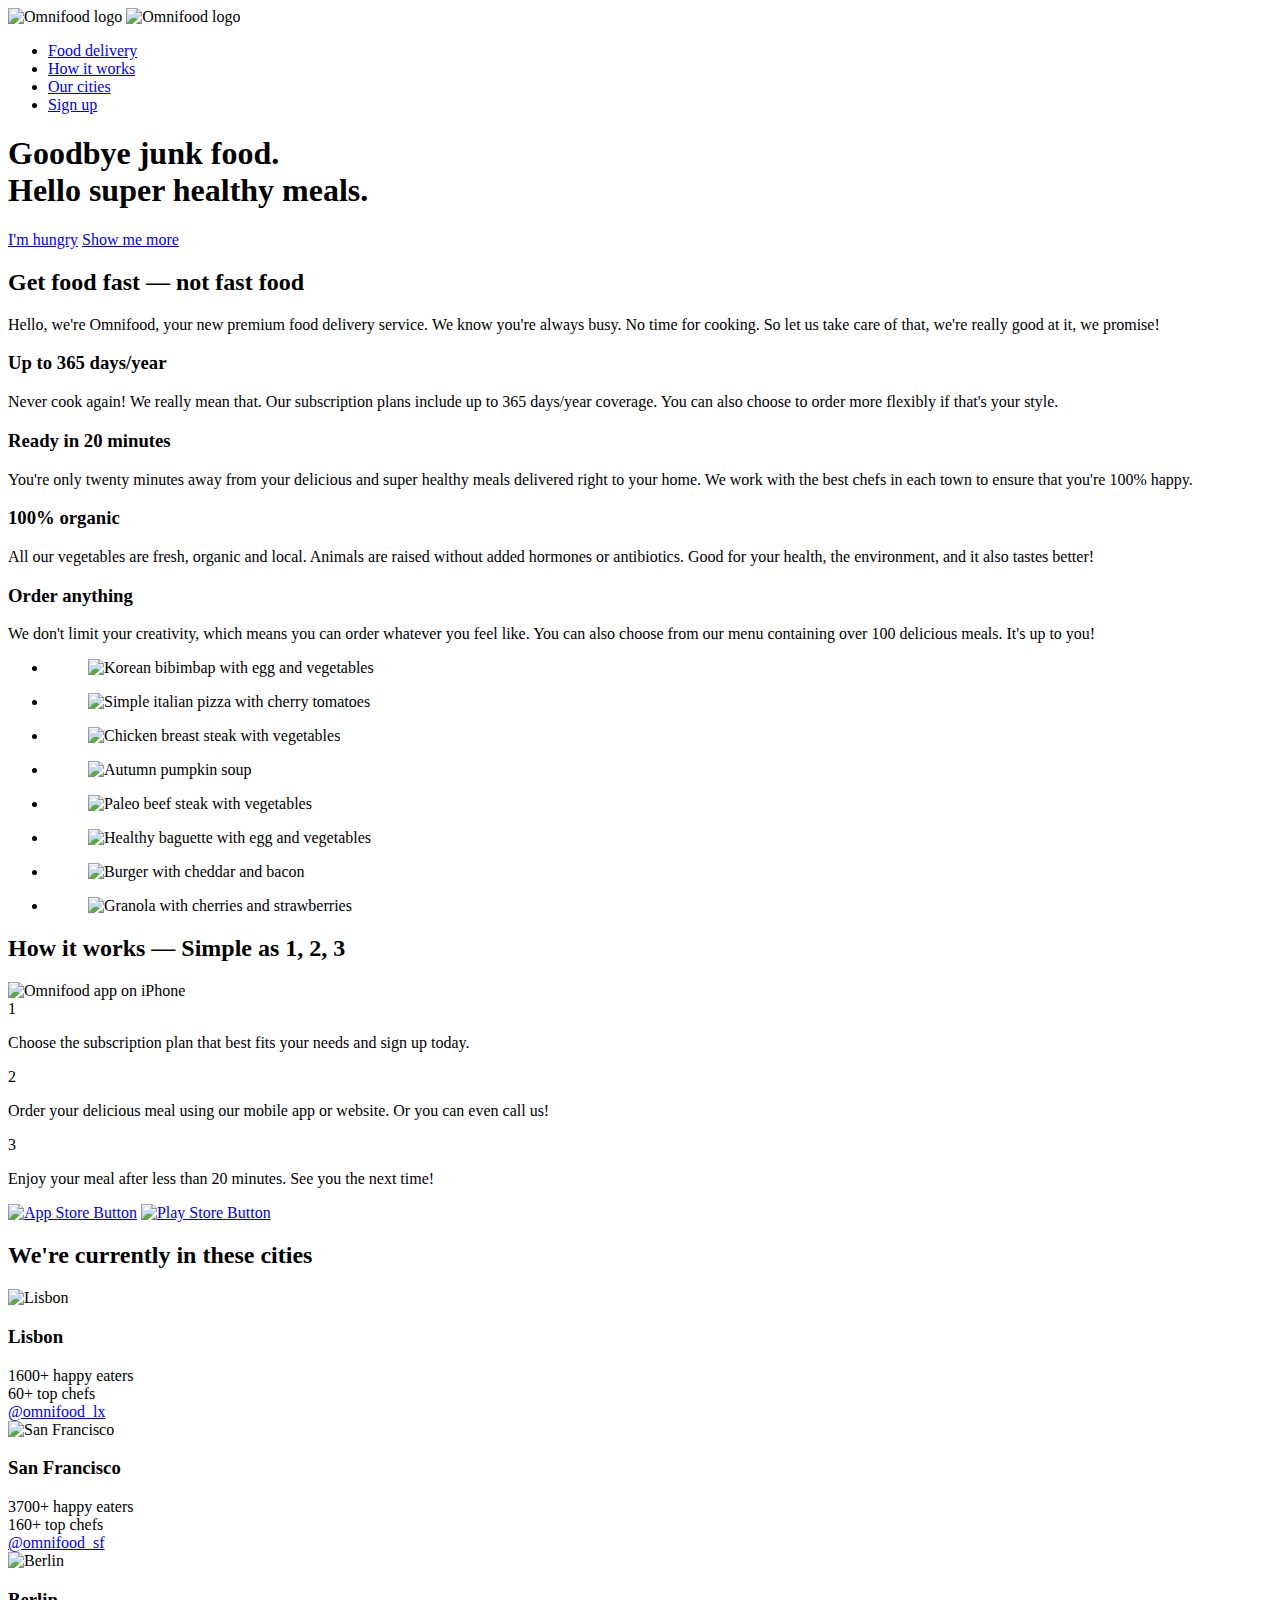
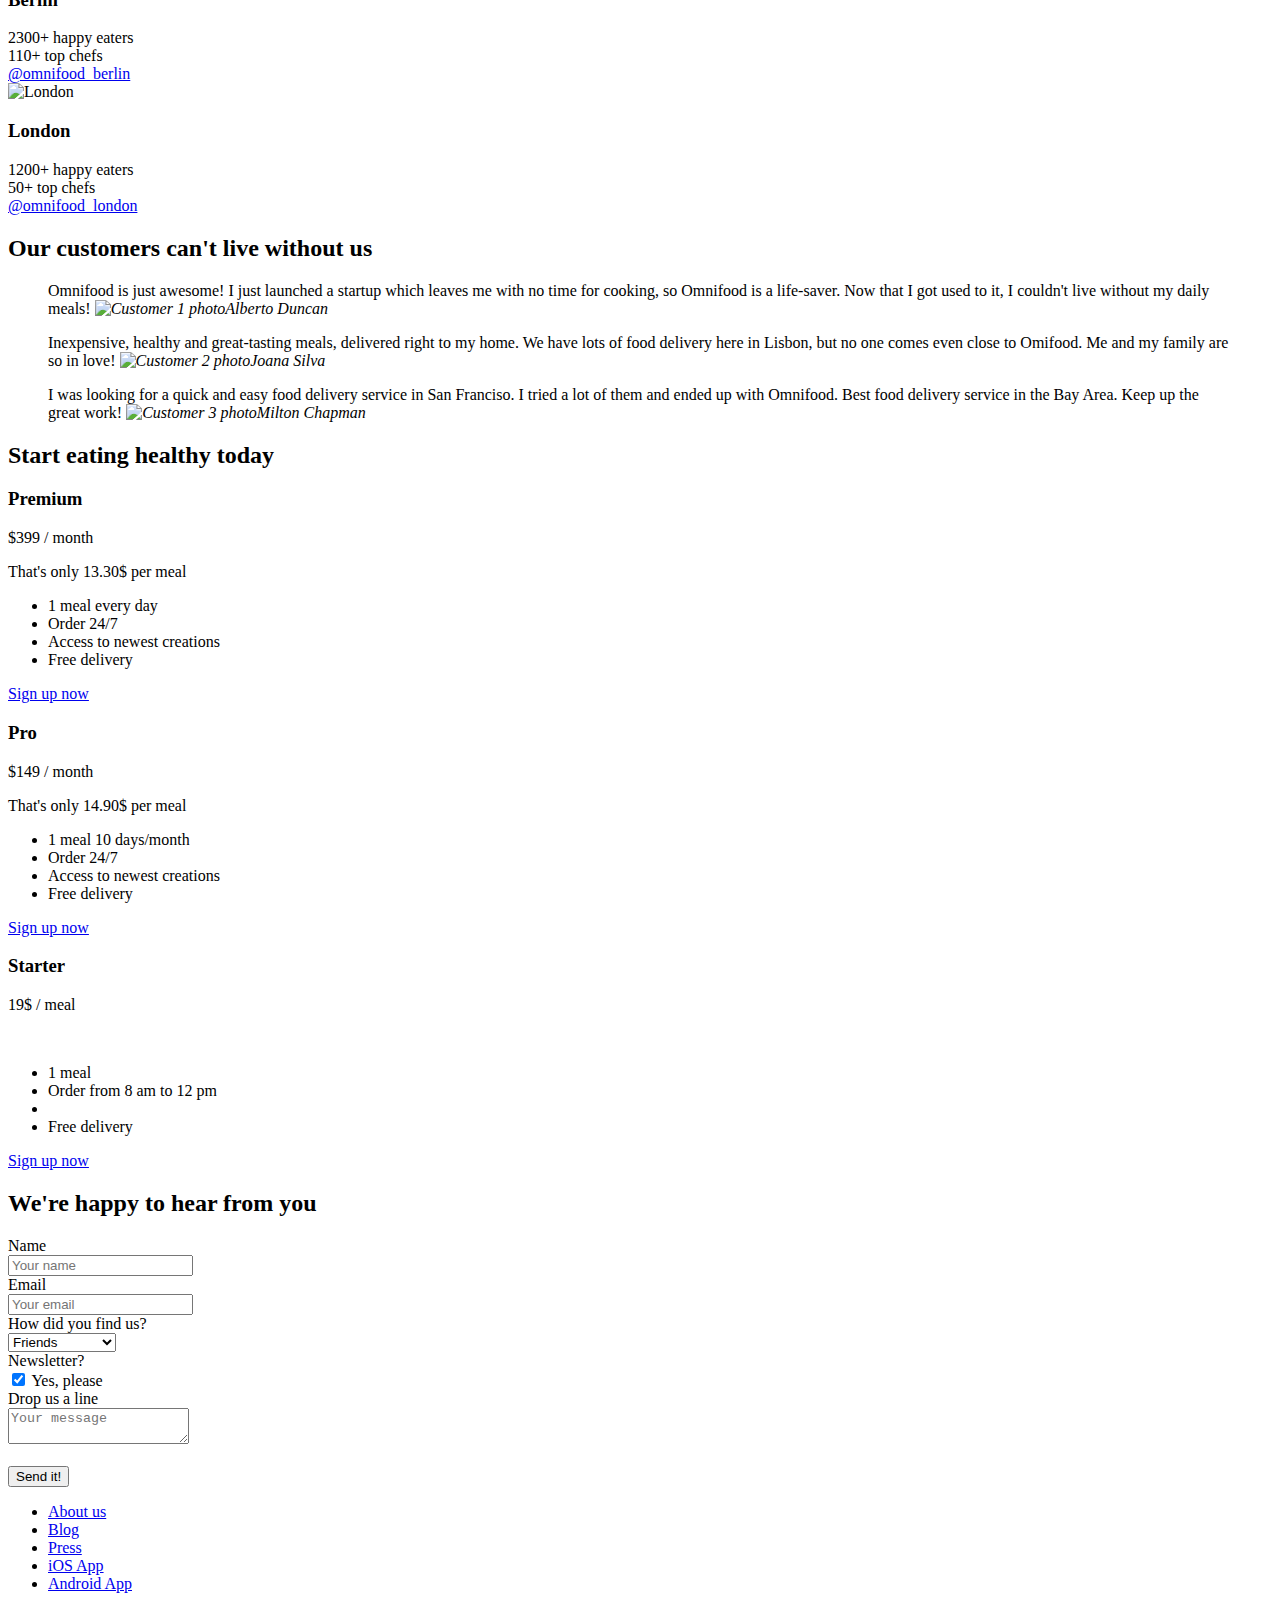
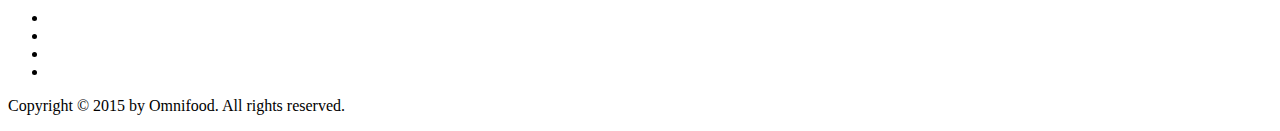
==== SecondSample/index.html @ 8a7fde46 "Create index.html" ====
<!DOCTYPE html>
<html lang="en">
    <head>
        <meta charset="utf-8">
        <meta name="viewport" content="width=device-width, initial-scale=1.0">
        <meta name="description" content="Omnifood is a premium food delivery service with the mission to bring affordable and healty meals to as many people as possible.">
        
        <link rel="stylesheet" type="text/css" href="vendors/css/normalize.css">
        <link rel="stylesheet" type="text/css" href="vendors/css/grid.css">
        <link rel="stylesheet" type="text/css" href="vendors/css/ionicons.min.css">
        <link rel="stylesheet" type="text/css" href="vendors/css/animate.css">
        <link rel="stylesheet" type="text/css" href="resources/css/style.css">
        <link rel="stylesheet" type="text/css" href="resources/css/queries.css">
        <link href='http://fonts.googleapis.com/css?family=Lato:100,300,400,300italic' rel='stylesheet' type='text/css'>
        <title>Omnifood</title>
        
        <link rel="apple-touch-icon" sizes="57x57" href="/resources/favicons/apple-touch-icon-57x57.png">
        <link rel="apple-touch-icon" sizes="60x60" href="/resources/favicons/apple-touch-icon-60x60.png">
        <link rel="apple-touch-icon" sizes="72x72" href="/resources/favicons/apple-touch-icon-72x72.png">
        <link rel="apple-touch-icon" sizes="76x76" href="/resources/favicons/apple-touch-icon-76x76.png">
        <link rel="apple-touch-icon" sizes="114x114" href="/resources/favicons/apple-touch-icon-114x114.png">
        <link rel="apple-touch-icon" sizes="120x120" href="/resources/favicons/apple-touch-icon-120x120.png">
        <link rel="apple-touch-icon" sizes="144x144" href="/resources/favicons/apple-touch-icon-144x144.png">
        <link rel="apple-touch-icon" sizes="152x152" href="/resources/favicons/apple-touch-icon-152x152.png">
        <link rel="apple-touch-icon" sizes="180x180" href="/resources/favicons/apple-touch-icon-180x180.png">
        <link rel="icon" type="image/png" href="/resources/favicons/favicon-32x32.png" sizes="32x32">
        <link rel="icon" type="image/png" href="/resources/favicons/favicon-194x194.png" sizes="194x194">
        <link rel="icon" type="image/png" href="/resources/favicons/favicon-96x96.png" sizes="96x96">
        <link rel="icon" type="image/png" href="/resources/favicons/android-chrome-192x192.png" sizes="192x192">
        <link rel="icon" type="image/png" href="/resources/favicons/favicon-16x16.png" sizes="16x16">
        <link rel="manifest" href="/resources/favicons/manifest.json">
        <link rel="shortcut icon" href="/resources/favicons/favicon.ico">
        <meta name="msapplication-TileColor" content="#da532c">
        <meta name="msapplication-TileImage" content="/resources/favicons/mstile-144x144.png">
        <meta name="msapplication-config" content="/resources/favicons/browserconfig.xml">
        <meta name="theme-color" content="#ffffff">
        
    </head>
    <body>
        <header>
            <nav>
                <div class="row">
                    <img src="resources/img/logo-white.png" alt="Omnifood logo" class="logo">
                    <img src="resources/img/logo.png" alt="Omnifood logo" class="logo-black">
                    <ul class="main-nav js--main-nav">
                        <li><a href="#features">Food delivery</a></li>
                        <li><a href="#works">How it works</a></li>
                        <li><a href="#cities">Our cities</a></li>
                        <li><a href="#plans">Sign up</a></li>
                    </ul>
                    <a class="mobile-nav-icon js--nav-icon"><i class="ion-navicon-round"></i></a>
                </div>
            </nav>
            <div class="hero-text-box">
                <h1>Goodbye junk food.<br>Hello super healthy meals.</h1>
                <a class="btn btn-full js--scroll-to-plans" href="#">I'm hungry</a>
                <a class="btn btn-ghost js--scroll-to-start" href="#">Show me more</a>
            </div>
            
        </header>
        
        <section class="section-features js--section-features" id="features">
            <div class="row">
                <h2>Get food fast &mdash; not fast food</h2>
                <p class="long-copy">
                    Hello, we're Omnifood, your new premium food delivery service. We know you're always busy. No time for cooking. So let us take care of that, we're really good at it, we promise!
                </p>
            </div>
            
            <div class="row js--wp-1">
                <div class="col span-1-of-4 box">
                    <i class="ion-ios-infinite-outline icon-big"></i>
                    <h3>Up to 365 days/year</h3>
                    <p>
                        Never cook again! We really mean that. Our subscription plans include up to 365 days/year coverage. You can also choose to order more flexibly if that's your style.
                    </p>
                </div>
                <div class="col span-1-of-4 box">
                    <i class="ion-ios-stopwatch-outline icon-big"></i>
                    <h3>Ready in 20 minutes</h3>
                    <p>
                        You're only twenty minutes away from your delicious and super healthy meals delivered right to your home. We work with the best chefs in each town to ensure that you're 100% happy.
                    </p>
                </div>
                <div class="col span-1-of-4 box">
                    <i class="ion-ios-nutrition-outline icon-big"></i>
                    <h3>100% organic</h3>
                    <p>
                        All our vegetables are fresh, organic and local. Animals are raised without added hormones or antibiotics. Good for your health, the environment, and it also tastes better!
                    </p>
                </div>
                <div class="col span-1-of-4 box">
                    <i class="ion-ios-cart-outline icon-big"></i>
                    <h3>Order anything</h3>
                    <p>
                        We don't limit your creativity, which means you can order whatever you feel like. You can also choose from our menu containing over 100 delicious meals. It's up to you!
                    </p>
                </div>
            </div>   
        </section>
        
        <section class="section-meals">
            <ul class="meals-showcase clearfix">
                <li>
                    <figure class="meal-photo">
                        <img src="resources/img/1.jpg" alt="Korean bibimbap with egg and vegetables">
                    </figure>
                </li>
                <li>
                    <figure class="meal-photo">
                        <img src="resources/img/2.jpg" alt="Simple italian pizza with cherry tomatoes">
                    </figure>
                </li>
                <li>
                    <figure class="meal-photo">
                        <img src="resources/img/3.jpg" alt="Chicken breast steak with vegetables">
                    </figure>
                </li>
                <li>
                    <figure class="meal-photo">
                        <img src="resources/img/4.jpg" alt="Autumn pumpkin soup">
                    </figure>
                </li>
            </ul>
            <ul class="meals-showcase clearfix">
                <li>
                    <figure class="meal-photo">
                        <img src="resources/img/5.jpg" alt="Paleo beef steak with vegetables">
                    </figure>
                </li>
                <li>
                    <figure class="meal-photo">
                        <img src="resources/img/6.jpg" alt="Healthy baguette with egg and vegetables">
                    </figure>
                </li>
                <li>
                    <figure class="meal-photo">
                        <img src="resources/img/7.jpg" alt="Burger with cheddar and bacon">
                    </figure>
                </li>
                <li>
                    <figure class="meal-photo">
                        <img src="resources/img/8.jpg" alt="Granola with cherries and strawberries">
                    </figure>
                </li>
            </ul>
        </section>
        
        
        <section class="section-steps" id="works">
            <div class="row">
                <h2>How it works &mdash; Simple as 1, 2, 3</h2>
            </div>
            <div class="row">
                <div class="col span-1-of-2 steps-box">
                    <img src="resources/img/app-iPhone.png" alt="Omnifood app on iPhone" class="app-screen js--wp-2">
                </div>
                <div class="col span-1-of-2 steps-box">
                    <div class="works-step clearfix">
                        <div>1</div>
                        <p>Choose the subscription plan that best fits your needs and sign up today.</p>
                    </div>
                    <div class="works-step clearfix">
                        <div>2</div>
                        <p>Order your delicious meal using our mobile app or website. Or you can even call us!</p>
                    </div>
                    <div class="works-step clearfix">
                        <div>3</div>
                        <p>Enjoy your meal after less than 20 minutes. See you the next time!</p>
                    </div>
                    
                    <a href="#" class="btn-app"><img src="resources/img/download-app.svg" alt="App Store Button"></a>
                    <a href="#" class="btn-app"><img src="resources/img/download-app-android.png" alt="Play Store Button"></a>
                </div>
            </div>
        </section>
        
        <section class="section-cities" id="cities">
            <div class="row">
                <h2>We're currently in these cities</h2>
            </div>
            <div class="row js--wp-3">
                <div class="col span-1-of-4 box">
                    <img src="resources/img/lisbon-3.jpg" alt="Lisbon">
                    <h3>Lisbon</h3>
                    <div class="city-feature">
                        <i class="ion-ios-person icon-small"></i>
                        1600+ happy eaters
                    </div>
                    <div class="city-feature">
                        <i class="ion-ios-star icon-small"></i>
                        60+ top chefs
                    </div>
                    <div class="city-feature">
                        <i class="ion-social-twitter icon-small"></i>
                        <a href="#">@omnifood_lx</a>
                    </div>
                </div>
                <div class="col span-1-of-4 box">
                    <img src="resources/img/san-francisco.jpg" alt="San Francisco">
                    <h3>San Francisco</h3>
                    <div class="city-feature">
                        <i class="ion-ios-person icon-small"></i>
                        3700+ happy eaters
                    </div>
                    <div class="city-feature">
                        <i class="ion-ios-star icon-small"></i>
                        160+ top chefs
                    </div>
                    <div class="city-feature">
                        <i class="ion-social-twitter icon-small"></i>
                        <a href="#">@omnifood_sf</a>
                    </div>
                </div>
                <div class="col span-1-of-4 box">
                    <img src="resources/img/berlin.jpg" alt="Berlin">
                    <h3>Berlin</h3>
                    <div class="city-feature">
                        <i class="ion-ios-person icon-small"></i>
                        2300+ happy eaters
                    </div>
                    <div class="city-feature">
                        <i class="ion-ios-star icon-small"></i>
                        110+ top chefs
                    </div>
                    <div class="city-feature">
                        <i class="ion-social-twitter icon-small"></i>
                        <a href="#">@omnifood_berlin</a>
                    </div>
                </div>
                <div class="col span-1-of-4 box">
                    <img src="resources/img/london.jpg" alt="London">
                    <h3>London</h3>
                    <div class="city-feature">
                        <i class="ion-ios-person icon-small"></i>
                        1200+ happy eaters
                    </div>
                    <div class="city-feature">
                        <i class="ion-ios-star icon-small"></i>
                        50+ top chefs
                    </div>
                    <div class="city-feature">
                        <i class="ion-social-twitter icon-small"></i>
                        <a href="#">@omnifood_london</a>
                    </div>
                </div>
            </div>
            
        </section>
        
        <section class="section-testimonials">
            <div class="row">
                <h2>Our customers can't live without us</h2>
            </div>
            <div class="row">
                <div class="col span-1-of-3">
                    <blockquote>
                        Omnifood is just awesome! I just launched a startup which leaves me with no time for cooking, so Omnifood is a life-saver. Now that I got used to it, I couldn't live without my daily meals!
                        <cite><img src="resources/img/customer-1.jpg" alt="Customer 1 photo">Alberto Duncan</cite>
                    </blockquote>
                </div>
                <div class="col span-1-of-3">
                    <blockquote>
                       Inexpensive, healthy and great-tasting meals, delivered right to my home. We have lots of food delivery here in Lisbon, but no one comes even close to Omifood. Me and my family are so in love!
                        <cite><img src="resources/img/customer-2.jpg" alt="Customer 2 photo">Joana Silva</cite>
                    </blockquote>
                </div>
                <div class="col span-1-of-3">
                    <blockquote>
I was looking for a quick and easy food delivery service in San Franciso. I tried a lot of them and ended up with Omnifood. Best food delivery service in the Bay Area. Keep up the great work!
                    <cite><img src="resources/img/customer-3.jpg" alt="Customer 3 photo">Milton Chapman</cite>
                    </blockquote>
                </div>
            </div>
        </section>
        
        
        <section class="section-plans js--section-plans" id="plans">
            <div class="row">
                <h2>Start eating healthy today</h2>
            </div>
            <div class="row">
                <div class="col span-1-of-3">
                    <div class="plan-box js--wp-4">
                        <div>
                            <h3>Premium</h3>
                            <p class="plan-price">$399 <span>/ month</span></p>
                            <p class="plan-price-meal">That's only 13.30$ per meal</p>
                        </div>
                        <div>
                            <ul>
                                <li><i class="ion-ios-checkmark-empty icon-small"></i>1 meal every day</li>
                                <li><i class="ion-ios-checkmark-empty icon-small"></i>Order 24/7</li>
                                <li><i class="ion-ios-checkmark-empty icon-small"></i>Access to newest creations</li>
                                <li><i class="ion-ios-checkmark-empty icon-small"></i>Free delivery</li>
                            </ul>
                        </div>
                        <div>
                            <a href="#" class="btn btn-full">Sign up now</a>
                        </div>
                    </div>
                </div>
                <div class="col span-1-of-3">
                    <div class="plan-box">
                        <div>
                            <h3>Pro</h3>
                            <p class="plan-price">$149 <span>/ month</span></p>
                            <p class="plan-price-meal">That's only 14.90$ per meal</p>
                        </div>
                        <div>
                            <ul>
                                <li><i class="ion-ios-checkmark-empty icon-small"></i>1 meal 10 days/month</li>
                                <li><i class="ion-ios-checkmark-empty icon-small"></i>Order 24/7</li>
                                <li><i class="ion-ios-checkmark-empty icon-small"></i>Access to newest creations</li>
                                <li><i class="ion-ios-checkmark-empty icon-small"></i>Free delivery</li>
                            </ul>
                        </div>
                        <div>
                            <a href="#" class="btn btn-ghost">Sign up now</a>
                        </div>
                    </div>
                </div>
                <div class="col span-1-of-3">
                    <div class="plan-box">
                        <div>
                            <h3>Starter</h3>
                            <p class="plan-price">19$ <span>/ meal</span></p>
                            <p class="plan-price-meal">&nbsp;</p>
                        </div>
                        <div>
                            <ul>
                                <li><i class="ion-ios-checkmark-empty icon-small"></i>1 meal</li>
                                <li><i class="ion-ios-checkmark-empty icon-small"></i>Order from 8 am to 12 pm</li>
                                <li><i class="ion-ios-close-empty icon-small"></i></li>
                                <li><i class="ion-ios-checkmark-empty icon-small"></i>Free delivery</li>
                            </ul>
                        </div>
                        <div>
                            <a href="#" class="btn btn-ghost">Sign up now</a>
                        </div>
                    </div>
                </div>
            </div>
        </section>
        
        <section class="section-form">
            <div class="row">
                <h2>We're happy to hear from you</h2>
            </div>
            <div class="row">
                <form method="post" action="#" class="contact-form">
                    <div class="row">
                        <div class="col span-1-of-3">
                            <label for="name">Name</label>
                        </div>
                        <div class="col span-2-of-3">
                            <input type="text" name="name" id="name" placeholder="Your name" required>
                        </div>
                    </div>
                    <div class="row">
                        <div class="col span-1-of-3">
                            <label for="email">Email</label>
                        </div>
                        <div class="col span-2-of-3">
                            <input type="email" name="email" id="email" placeholder="Your email" required>
                        </div>
                    </div>
                    <div class="row">
                        <div class="col span-1-of-3">
                            <label for="find-us">How did you find us?</label>
                        </div>
                        <div class="col span-2-of-3">
                            <select name="find-us" id="find-us">
                                <option value="friends" selected>Friends</option>
                                <option value="search">Search engine</option>
                                <option value="ad">Advertisement</option>
                                <option value="other">Other</option>
                            </select>
                        </div>
                    </div>
                    <div class="row">
                        <div class="col span-1-of-3">
                            <label>Newsletter?</label>
                        </div>
                        <div class="col span-2-of-3">
                            <input type="checkbox" name="news" id="news" checked> Yes, please
                        </div>
                    </div>
                    <div class="row">
                        <div class="col span-1-of-3">
                            <label>Drop us a line</label>
                        </div>
                        <div class="col span-2-of-3">
                            <textarea name="message" placeholder="Your message"></textarea>
                        </div>
                    </div>
                    <div class="row">
                        <div class="col span-1-of-3">
                            <label>&nbsp;</label>
                        </div>
                        <div class="col span-2-of-3">
                            <input type="submit" value="Send it!">
                        </div>
                    </div>
                    
                </form>
                
            </div>
        </section>
        
        <footer>
            <div class="row">
                <div class="col span-1-of-2">
                    <ul class="footer-nav">
                        <li><a href="#">About us</a></li>
                        <li><a href="#">Blog</a></li>
                        <li><a href="#">Press</a></li>
                        <li><a href="#">iOS App</a></li>
                        <li><a href="#">Android App</a></li>
                    </ul>
                </div>
                <div class="col span-1-of-2">
                    <ul class="social-links">
                        <li><a href="#"><i class="ion-social-facebook"></i></a></li>
                        <li><a href="#"><i class="ion-social-twitter"></i></a></li>
                        <li><a href="#"><i class="ion-social-googleplus"></i></a></li>
                        <li><a href="#"><i class="ion-social-instagram"></i></a></li>
                    </ul>
                </div>
            </div>
            <div class="row">
                <p>
                    Copyright &copy; 2015 by Omnifood. All rights reserved.
                </p>
            </div>
        </footer>
        
    <script src="https://ajax.googleapis.com/ajax/libs/jquery/1.11.2/jquery.min.js"></script>
    <script src="//cdn.jsdelivr.net/respond/1.4.2/respond.min.js"></script>
    <script src="//cdn.jsdelivr.net/html5shiv/3.7.2/html5shiv.min.js"></script>
    <script src="//cdn.jsdelivr.net/selectivizr/1.0.3b/selectivizr.min.js"></script>
    <script src="vendors/js/jquery.waypoints.min.js"></script>
    <script src="resources/js/script.js"></script>
    
    <script>
      (function(i,s,o,g,r,a,m){i['GoogleAnalyticsObject']=r;i[r]=i[r]||function(){
      (i[r].q=i[r].q||[]).push(arguments)},i[r].l=1*new Date();a=s.createElement(o),
      m=s.getElementsByTagName(o)[0];a.async=1;a.src=g;m.parentNode.insertBefore(a,m)
      })(window,document,'script','//www.google-analytics.com/analytics.js','ga');

      ga('create', 'UA-61026110-2', 'auto');
      ga('send', 'pageview');

    </script>
    
    </body>  
    
</html>
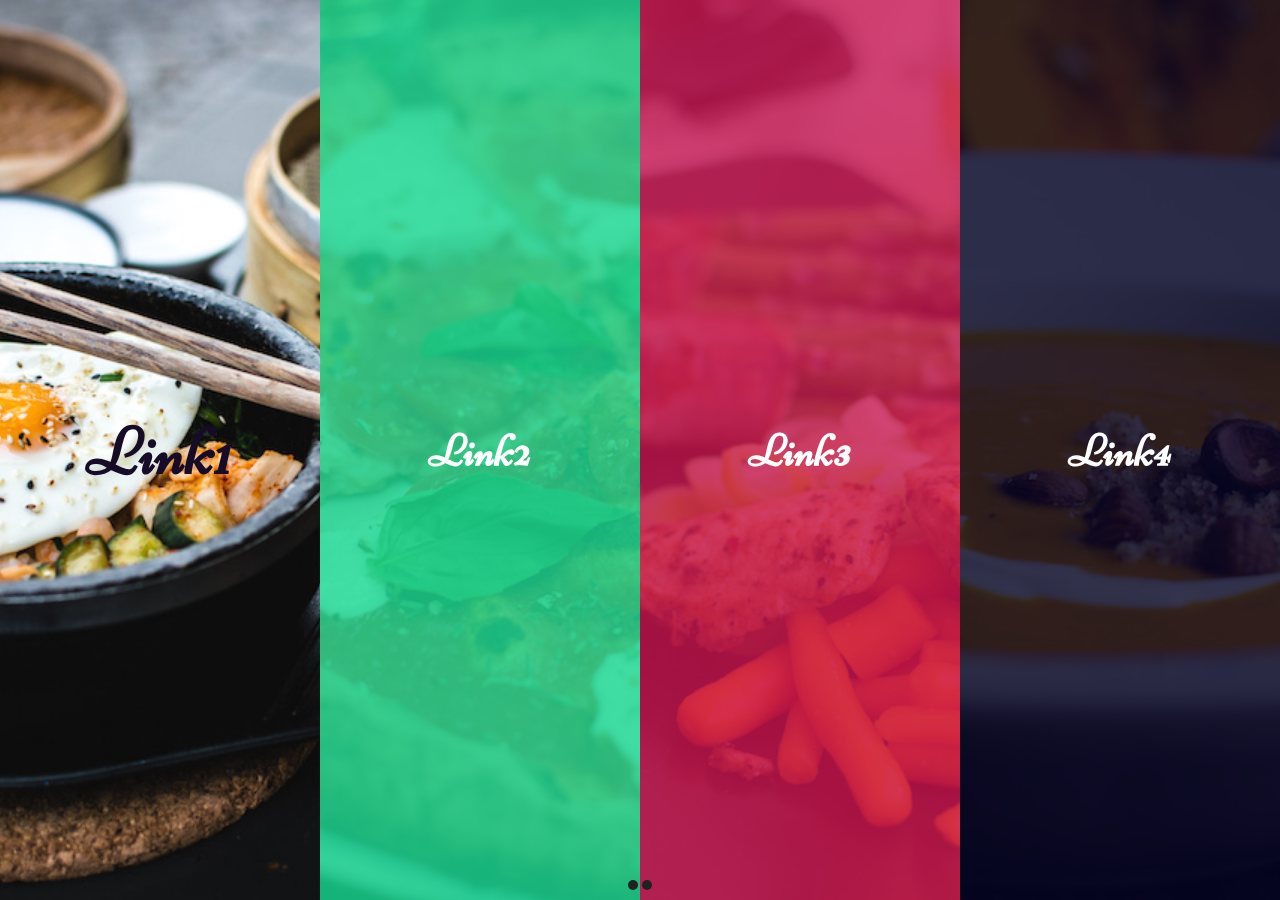
==== commit 69c944ca: "secondsample" ====
--- a/SecondSample/index.html
+++ b/SecondSample/index.html
@@ -2,456 +2,46 @@
 <html lang="en">
     <head>
         <meta charset="utf-8">
-        <meta name="viewport" content="width=device-width, initial-scale=1.0">
-        <meta name="description" content="Omnifood is a premium food delivery service with the mission to bring affordable and healty meals to as many people as possible.">
+        <meta name="viewport" content="width=device-width, initial-scale=1.0" />
+        <meta http-equiv="X-UA-Compatible" content="ie=edge" />
+        
+        <meta name="description" content="Image slider template for landing page, these images will lead to respective page.">
         
         <link rel="stylesheet" type="text/css" href="vendors/css/normalize.css">
-        <link rel="stylesheet" type="text/css" href="vendors/css/grid.css">
-        <link rel="stylesheet" type="text/css" href="vendors/css/ionicons.min.css">
+        <link rel="stylesheet" type="text/css" href="vendors/css/owl.carousel.min.css">
+        <link rel="stylesheet" type="text/css" href="vendors/css/owl.theme.default.min.css">
         <link rel="stylesheet" type="text/css" href="vendors/css/animate.css">
         <link rel="stylesheet" type="text/css" href="resources/css/style.css">
-        <link rel="stylesheet" type="text/css" href="resources/css/queries.css">
-        <link href='http://fonts.googleapis.com/css?family=Lato:100,300,400,300italic' rel='stylesheet' type='text/css'>
-        <title>Omnifood</title>
         
-        <link rel="apple-touch-icon" sizes="57x57" href="/resources/favicons/apple-touch-icon-57x57.png">
-        <link rel="apple-touch-icon" sizes="60x60" href="/resources/favicons/apple-touch-icon-60x60.png">
-        <link rel="apple-touch-icon" sizes="72x72" href="/resources/favicons/apple-touch-icon-72x72.png">
-        <link rel="apple-touch-icon" sizes="76x76" href="/resources/favicons/apple-touch-icon-76x76.png">
-        <link rel="apple-touch-icon" sizes="114x114" href="/resources/favicons/apple-touch-icon-114x114.png">
-        <link rel="apple-touch-icon" sizes="120x120" href="/resources/favicons/apple-touch-icon-120x120.png">
-        <link rel="apple-touch-icon" sizes="144x144" href="/resources/favicons/apple-touch-icon-144x144.png">
-        <link rel="apple-touch-icon" sizes="152x152" href="/resources/favicons/apple-touch-icon-152x152.png">
-        <link rel="apple-touch-icon" sizes="180x180" href="/resources/favicons/apple-touch-icon-180x180.png">
-        <link rel="icon" type="image/png" href="/resources/favicons/favicon-32x32.png" sizes="32x32">
-        <link rel="icon" type="image/png" href="/resources/favicons/favicon-194x194.png" sizes="194x194">
-        <link rel="icon" type="image/png" href="/resources/favicons/favicon-96x96.png" sizes="96x96">
-        <link rel="icon" type="image/png" href="/resources/favicons/android-chrome-192x192.png" sizes="192x192">
-        <link rel="icon" type="image/png" href="/resources/favicons/favicon-16x16.png" sizes="16x16">
-        <link rel="manifest" href="/resources/favicons/manifest.json">
-        <link rel="shortcut icon" href="/resources/favicons/favicon.ico">
-        <meta name="msapplication-TileColor" content="#da532c">
-        <meta name="msapplication-TileImage" content="/resources/favicons/mstile-144x144.png">
-        <meta name="msapplication-config" content="/resources/favicons/browserconfig.xml">
-        <meta name="theme-color" content="#ffffff">
-        
+        <title>Document</title>
     </head>
     <body>
-        <header>
-            <nav>
-                <div class="row">
-                    <img src="resources/img/logo-white.png" alt="Omnifood logo" class="logo">
-                    <img src="resources/img/logo.png" alt="Omnifood logo" class="logo-black">
-                    <ul class="main-nav js--main-nav">
-                        <li><a href="#features">Food delivery</a></li>
-                        <li><a href="#works">How it works</a></li>
-                        <li><a href="#cities">Our cities</a></li>
-                        <li><a href="#plans">Sign up</a></li>
-                    </ul>
-                    <a class="mobile-nav-icon js--nav-icon"><i class="ion-navicon-round"></i></a>
+        
+        <div class = "wrapper">
+            <div class = "owl-carousel fullScreenSlider">
+                <div class="item slide slide-1 overlay overlay-violet">
+                    <a href="#" class ="link" > <h1>Link1</h1></a>
                 </div>
-            </nav>
-            <div class="hero-text-box">
-                <h1>Goodbye junk food.<br>Hello super healthy meals.</h1>
-                <a class="btn btn-full js--scroll-to-plans" href="#">I'm hungry</a>
-                <a class="btn btn-ghost js--scroll-to-start" href="#">Show me more</a>
+                <div class="item slide slide-2 overlay overlay-green">
+                    <a href="#" class ="link" ><h1>Link2</h1></a>
+                </div>
+                <div class="item slide slide-3 overlay overlay-pink">
+                    <a href="#" class ="link" ><h1>Link3</h1></a>
+                </div>
+                <div class="item slide slide-4 overlay overlay-blue">
+                    <a href="#" class ="link" ><h1>Link4</h1></a>
+                </div>
+                <div class="item slide slide-5 overlay overlay-red">
+                    <a href="#" class ="link" ><h1>Link5</h1></a>
+                </div>
             </div>
-            
-        </header>
-        
-        <section class="section-features js--section-features" id="features">
-            <div class="row">
-                <h2>Get food fast &mdash; not fast food</h2>
-                <p class="long-copy">
-                    Hello, we're Omnifood, your new premium food delivery service. We know you're always busy. No time for cooking. So let us take care of that, we're really good at it, we promise!
-                </p>
-            </div>
-            
-            <div class="row js--wp-1">
-                <div class="col span-1-of-4 box">
-                    <i class="ion-ios-infinite-outline icon-big"></i>
-                    <h3>Up to 365 days/year</h3>
-                    <p>
-                        Never cook again! We really mean that. Our subscription plans include up to 365 days/year coverage. You can also choose to order more flexibly if that's your style.
-                    </p>
-                </div>
-                <div class="col span-1-of-4 box">
-                    <i class="ion-ios-stopwatch-outline icon-big"></i>
-                    <h3>Ready in 20 minutes</h3>
-                    <p>
-                        You're only twenty minutes away from your delicious and super healthy meals delivered right to your home. We work with the best chefs in each town to ensure that you're 100% happy.
-                    </p>
-                </div>
-                <div class="col span-1-of-4 box">
-                    <i class="ion-ios-nutrition-outline icon-big"></i>
-                    <h3>100% organic</h3>
-                    <p>
-                        All our vegetables are fresh, organic and local. Animals are raised without added hormones or antibiotics. Good for your health, the environment, and it also tastes better!
-                    </p>
-                </div>
-                <div class="col span-1-of-4 box">
-                    <i class="ion-ios-cart-outline icon-big"></i>
-                    <h3>Order anything</h3>
-                    <p>
-                        We don't limit your creativity, which means you can order whatever you feel like. You can also choose from our menu containing over 100 delicious meals. It's up to you!
-                    </p>
-                </div>
-            </div>   
-        </section>
-        
-        <section class="section-meals">
-            <ul class="meals-showcase clearfix">
-                <li>
-                    <figure class="meal-photo">
-                        <img src="resources/img/1.jpg" alt="Korean bibimbap with egg and vegetables">
-                    </figure>
-                </li>
-                <li>
-                    <figure class="meal-photo">
-                        <img src="resources/img/2.jpg" alt="Simple italian pizza with cherry tomatoes">
-                    </figure>
-                </li>
-                <li>
-                    <figure class="meal-photo">
-                        <img src="resources/img/3.jpg" alt="Chicken breast steak with vegetables">
-                    </figure>
-                </li>
-                <li>
-                    <figure class="meal-photo">
-                        <img src="resources/img/4.jpg" alt="Autumn pumpkin soup">
-                    </figure>
-                </li>
-            </ul>
-            <ul class="meals-showcase clearfix">
-                <li>
-                    <figure class="meal-photo">
-                        <img src="resources/img/5.jpg" alt="Paleo beef steak with vegetables">
-                    </figure>
-                </li>
-                <li>
-                    <figure class="meal-photo">
-                        <img src="resources/img/6.jpg" alt="Healthy baguette with egg and vegetables">
-                    </figure>
-                </li>
-                <li>
-                    <figure class="meal-photo">
-                        <img src="resources/img/7.jpg" alt="Burger with cheddar and bacon">
-                    </figure>
-                </li>
-                <li>
-                    <figure class="meal-photo">
-                        <img src="resources/img/8.jpg" alt="Granola with cherries and strawberries">
-                    </figure>
-                </li>
-            </ul>
-        </section>
+        </div>
         
         
-        <section class="section-steps" id="works">
-            <div class="row">
-                <h2>How it works &mdash; Simple as 1, 2, 3</h2>
-            </div>
-            <div class="row">
-                <div class="col span-1-of-2 steps-box">
-                    <img src="resources/img/app-iPhone.png" alt="Omnifood app on iPhone" class="app-screen js--wp-2">
-                </div>
-                <div class="col span-1-of-2 steps-box">
-                    <div class="works-step clearfix">
-                        <div>1</div>
-                        <p>Choose the subscription plan that best fits your needs and sign up today.</p>
-                    </div>
-                    <div class="works-step clearfix">
-                        <div>2</div>
-                        <p>Order your delicious meal using our mobile app or website. Or you can even call us!</p>
-                    </div>
-                    <div class="works-step clearfix">
-                        <div>3</div>
-                        <p>Enjoy your meal after less than 20 minutes. See you the next time!</p>
-                    </div>
-                    
-                    <a href="#" class="btn-app"><img src="resources/img/download-app.svg" alt="App Store Button"></a>
-                    <a href="#" class="btn-app"><img src="resources/img/download-app-android.png" alt="Play Store Button"></a>
-                </div>
-            </div>
-        </section>
-        
-        <section class="section-cities" id="cities">
-            <div class="row">
-                <h2>We're currently in these cities</h2>
-            </div>
-            <div class="row js--wp-3">
-                <div class="col span-1-of-4 box">
-                    <img src="resources/img/lisbon-3.jpg" alt="Lisbon">
-                    <h3>Lisbon</h3>
-                    <div class="city-feature">
-                        <i class="ion-ios-person icon-small"></i>
-                        1600+ happy eaters
-                    </div>
-                    <div class="city-feature">
-                        <i class="ion-ios-star icon-small"></i>
-                        60+ top chefs
-                    </div>
-                    <div class="city-feature">
-                        <i class="ion-social-twitter icon-small"></i>
-                        <a href="#">@omnifood_lx</a>
-                    </div>
-                </div>
-                <div class="col span-1-of-4 box">
-                    <img src="resources/img/san-francisco.jpg" alt="San Francisco">
-                    <h3>San Francisco</h3>
-                    <div class="city-feature">
-                        <i class="ion-ios-person icon-small"></i>
-                        3700+ happy eaters
-                    </div>
-                    <div class="city-feature">
-                        <i class="ion-ios-star icon-small"></i>
-                        160+ top chefs
-                    </div>
-                    <div class="city-feature">
-                        <i class="ion-social-twitter icon-small"></i>
-                        <a href="#">@omnifood_sf</a>
-                    </div>
-                </div>
-                <div class="col span-1-of-4 box">
-                    <img src="resources/img/berlin.jpg" alt="Berlin">
-                    <h3>Berlin</h3>
-                    <div class="city-feature">
-                        <i class="ion-ios-person icon-small"></i>
-                        2300+ happy eaters
-                    </div>
-                    <div class="city-feature">
-                        <i class="ion-ios-star icon-small"></i>
-                        110+ top chefs
-                    </div>
-                    <div class="city-feature">
-                        <i class="ion-social-twitter icon-small"></i>
-                        <a href="#">@omnifood_berlin</a>
-                    </div>
-                </div>
-                <div class="col span-1-of-4 box">
-                    <img src="resources/img/london.jpg" alt="London">
-                    <h3>London</h3>
-                    <div class="city-feature">
-                        <i class="ion-ios-person icon-small"></i>
-                        1200+ happy eaters
-                    </div>
-                    <div class="city-feature">
-                        <i class="ion-ios-star icon-small"></i>
-                        50+ top chefs
-                    </div>
-                    <div class="city-feature">
-                        <i class="ion-social-twitter icon-small"></i>
-                        <a href="#">@omnifood_london</a>
-                    </div>
-                </div>
-            </div>
-            
-        </section>
-        
-        <section class="section-testimonials">
-            <div class="row">
-                <h2>Our customers can't live without us</h2>
-            </div>
-            <div class="row">
-                <div class="col span-1-of-3">
-                    <blockquote>
-                        Omnifood is just awesome! I just launched a startup which leaves me with no time for cooking, so Omnifood is a life-saver. Now that I got used to it, I couldn't live without my daily meals!
-                        <cite><img src="resources/img/customer-1.jpg" alt="Customer 1 photo">Alberto Duncan</cite>
-                    </blockquote>
-                </div>
-                <div class="col span-1-of-3">
-                    <blockquote>
-                       Inexpensive, healthy and great-tasting meals, delivered right to my home. We have lots of food delivery here in Lisbon, but no one comes even close to Omifood. Me and my family are so in love!
-                        <cite><img src="resources/img/customer-2.jpg" alt="Customer 2 photo">Joana Silva</cite>
-                    </blockquote>
-                </div>
-                <div class="col span-1-of-3">
-                    <blockquote>
-I was looking for a quick and easy food delivery service in San Franciso. I tried a lot of them and ended up with Omnifood. Best food delivery service in the Bay Area. Keep up the great work!
-                    <cite><img src="resources/img/customer-3.jpg" alt="Customer 3 photo">Milton Chapman</cite>
-                    </blockquote>
-                </div>
-            </div>
-        </section>
-        
-        
-        <section class="section-plans js--section-plans" id="plans">
-            <div class="row">
-                <h2>Start eating healthy today</h2>
-            </div>
-            <div class="row">
-                <div class="col span-1-of-3">
-                    <div class="plan-box js--wp-4">
-                        <div>
-                            <h3>Premium</h3>
-                            <p class="plan-price">$399 <span>/ month</span></p>
-                            <p class="plan-price-meal">That's only 13.30$ per meal</p>
-                        </div>
-                        <div>
-                            <ul>
-                                <li><i class="ion-ios-checkmark-empty icon-small"></i>1 meal every day</li>
-                                <li><i class="ion-ios-checkmark-empty icon-small"></i>Order 24/7</li>
-                                <li><i class="ion-ios-checkmark-empty icon-small"></i>Access to newest creations</li>
-                                <li><i class="ion-ios-checkmark-empty icon-small"></i>Free delivery</li>
-                            </ul>
-                        </div>
-                        <div>
-                            <a href="#" class="btn btn-full">Sign up now</a>
-                        </div>
-                    </div>
-                </div>
-                <div class="col span-1-of-3">
-                    <div class="plan-box">
-                        <div>
-                            <h3>Pro</h3>
-                            <p class="plan-price">$149 <span>/ month</span></p>
-                            <p class="plan-price-meal">That's only 14.90$ per meal</p>
-                        </div>
-                        <div>
-                            <ul>
-                                <li><i class="ion-ios-checkmark-empty icon-small"></i>1 meal 10 days/month</li>
-                                <li><i class="ion-ios-checkmark-empty icon-small"></i>Order 24/7</li>
-                                <li><i class="ion-ios-checkmark-empty icon-small"></i>Access to newest creations</li>
-                                <li><i class="ion-ios-checkmark-empty icon-small"></i>Free delivery</li>
-                            </ul>
-                        </div>
-                        <div>
-                            <a href="#" class="btn btn-ghost">Sign up now</a>
-                        </div>
-                    </div>
-                </div>
-                <div class="col span-1-of-3">
-                    <div class="plan-box">
-                        <div>
-                            <h3>Starter</h3>
-                            <p class="plan-price">19$ <span>/ meal</span></p>
-                            <p class="plan-price-meal">&nbsp;</p>
-                        </div>
-                        <div>
-                            <ul>
-                                <li><i class="ion-ios-checkmark-empty icon-small"></i>1 meal</li>
-                                <li><i class="ion-ios-checkmark-empty icon-small"></i>Order from 8 am to 12 pm</li>
-                                <li><i class="ion-ios-close-empty icon-small"></i></li>
-                                <li><i class="ion-ios-checkmark-empty icon-small"></i>Free delivery</li>
-                            </ul>
-                        </div>
-                        <div>
-                            <a href="#" class="btn btn-ghost">Sign up now</a>
-                        </div>
-                    </div>
-                </div>
-            </div>
-        </section>
-        
-        <section class="section-form">
-            <div class="row">
-                <h2>We're happy to hear from you</h2>
-            </div>
-            <div class="row">
-                <form method="post" action="#" class="contact-form">
-                    <div class="row">
-                        <div class="col span-1-of-3">
-                            <label for="name">Name</label>
-                        </div>
-                        <div class="col span-2-of-3">
-                            <input type="text" name="name" id="name" placeholder="Your name" required>
-                        </div>
-                    </div>
-                    <div class="row">
-                        <div class="col span-1-of-3">
-                            <label for="email">Email</label>
-                        </div>
-                        <div class="col span-2-of-3">
-                            <input type="email" name="email" id="email" placeholder="Your email" required>
-                        </div>
-                    </div>
-                    <div class="row">
-                        <div class="col span-1-of-3">
-                            <label for="find-us">How did you find us?</label>
-                        </div>
-                        <div class="col span-2-of-3">
-                            <select name="find-us" id="find-us">
-                                <option value="friends" selected>Friends</option>
-                                <option value="search">Search engine</option>
-                                <option value="ad">Advertisement</option>
-                                <option value="other">Other</option>
-                            </select>
-                        </div>
-                    </div>
-                    <div class="row">
-                        <div class="col span-1-of-3">
-                            <label>Newsletter?</label>
-                        </div>
-                        <div class="col span-2-of-3">
-                            <input type="checkbox" name="news" id="news" checked> Yes, please
-                        </div>
-                    </div>
-                    <div class="row">
-                        <div class="col span-1-of-3">
-                            <label>Drop us a line</label>
-                        </div>
-                        <div class="col span-2-of-3">
-                            <textarea name="message" placeholder="Your message"></textarea>
-                        </div>
-                    </div>
-                    <div class="row">
-                        <div class="col span-1-of-3">
-                            <label>&nbsp;</label>
-                        </div>
-                        <div class="col span-2-of-3">
-                            <input type="submit" value="Send it!">
-                        </div>
-                    </div>
-                    
-                </form>
-                
-            </div>
-        </section>
-        
-        <footer>
-            <div class="row">
-                <div class="col span-1-of-2">
-                    <ul class="footer-nav">
-                        <li><a href="#">About us</a></li>
-                        <li><a href="#">Blog</a></li>
-                        <li><a href="#">Press</a></li>
-                        <li><a href="#">iOS App</a></li>
-                        <li><a href="#">Android App</a></li>
-                    </ul>
-                </div>
-                <div class="col span-1-of-2">
-                    <ul class="social-links">
-                        <li><a href="#"><i class="ion-social-facebook"></i></a></li>
-                        <li><a href="#"><i class="ion-social-twitter"></i></a></li>
-                        <li><a href="#"><i class="ion-social-googleplus"></i></a></li>
-                        <li><a href="#"><i class="ion-social-instagram"></i></a></li>
-                    </ul>
-                </div>
-            </div>
-            <div class="row">
-                <p>
-                    Copyright &copy; 2015 by Omnifood. All rights reserved.
-                </p>
-            </div>
-        </footer>
-        
-    <script src="https://ajax.googleapis.com/ajax/libs/jquery/1.11.2/jquery.min.js"></script>
-    <script src="//cdn.jsdelivr.net/respond/1.4.2/respond.min.js"></script>
-    <script src="//cdn.jsdelivr.net/html5shiv/3.7.2/html5shiv.min.js"></script>
-    <script src="//cdn.jsdelivr.net/selectivizr/1.0.3b/selectivizr.min.js"></script>
-    <script src="vendors/js/jquery.waypoints.min.js"></script>
+    <script src="vendors/js/jquery.min.js"></script>
+    <script src="vendors/js/owl.carousel.min.js"></script>
     <script src="resources/js/script.js"></script>
     
-    <script>
-      (function(i,s,o,g,r,a,m){i['GoogleAnalyticsObject']=r;i[r]=i[r]||function(){
-      (i[r].q=i[r].q||[]).push(arguments)},i[r].l=1*new Date();a=s.createElement(o),
-      m=s.getElementsByTagName(o)[0];a.async=1;a.src=g;m.parentNode.insertBefore(a,m)
-      })(window,document,'script','//www.google-analytics.com/analytics.js','ga');
-
-      ga('create', 'UA-61026110-2', 'auto');
-      ga('send', 'pageview');
-
-    </script>
     
     </body>  
     
--- a/SecondSample/resources/css/style.css
+++ b/SecondSample/resources/css/style.css
@@ -0,0 +1,140 @@
+@import url("https://fonts.googleapis.com/css?family=Niconne");
+
+* {
+    font-family: "Niconne", cursive;
+}
+
+.fullScreenSlider .slide-1 {
+    background-image: url(img/1.jpg);
+    background-position: center;
+    background-size: cover;
+    height: 100vh;
+    
+}
+.fullScreenSlider .slide-2 {
+    background-image: url(img/2.jpg);
+    background-position: center;
+    background-size: cover;
+    height: 100vh;
+    
+}
+.fullScreenSlider .slide-3 {
+    background-image: url(img/3.jpg);
+    background-position: center;
+    background-size: cover;
+    height: 100vh;
+   
+}
+.fullScreenSlider .slide-4 {
+    background-image: url(img/4.jpg);
+    background-position: center;
+    background-size: cover;
+    height: 100vh;
+    
+}
+.fullScreenSlider .slide-5 {
+    background-image: url(img/5.jpg);
+    background-position: center;
+    background-size: cover;
+    height: 100vh;
+    
+}
+
+h1 {
+    font-size: 280%;
+}
+
+.link {
+    margin-top: 50;
+    display: flex;
+    align-items: center;
+    justify-content: center;
+    height: 100%;
+    color: #fff;
+    text-decoration: none;
+    position: relative;
+    z-index: 2;
+}
+
+.overlay-violet .link:hover {
+    color: rgba(22, 12, 40);
+}
+.overlay-green .link:hover {
+    color: rgba(22, 219, 147);
+}
+.overlay-pink .link:hover {
+    color: rgba(202, 21, 81);
+}
+.overlay-blue .link:hover {
+    color: rgba(2, 1, 34);
+}
+.overlay-red .link:hover {
+    color: rgba(224, 2, 20);
+}
+
+.link:hover {
+    transform: scale(1.5);
+    transition: transform 0.5s
+}
+
+.overlay::after {
+    content: "";
+    position: absolute;
+    top: 0;
+    bottom: 0;
+    left: 0;
+    right: 0;
+    margin: auto;
+    z-index: 1;
+    opacity: 1;
+    
+}
+.overlay:hover::after {
+    opacity: 0;
+}
+
+.overlay-violet::after {
+    background-color: rgba(22, 12, 40, 0.8);
+    transition:  opacity 0.5s;
+}
+.overlay-green::after {
+    background-color: rgba(22, 219, 147, 0.8);
+    transition:  opacity 0.5s;
+}
+.overlay-pink::after {
+    background-color: rgba(202, 21, 81, 0.8);
+    transition:  opacity 0.5s;
+}
+.overlay-blue::after {
+    background-color: rgba(2, 1, 34, 0.8);
+    transition:  opacity 0.5s;
+}
+.overlay-red::after {
+    background-color: rgba(224, 2, 20, 0.8);
+    transition:  opacity 0.5s;
+}
+
+.owl-dots {
+    position: absolute;
+    bottom: 10px;
+    left: 0;
+    right: 0;
+    margin: auto;
+    display: flex;
+    justify-content: center;
+    align-items: center;
+    
+}
+.owl-dot {
+        background: #212121 !important;
+        margin: 0 2px !important;
+        border: 2px solid transparent  !important;
+        border-radius: 50px !important;
+        width: 10px !important;
+        height: 10px !important;
+        outline: 0 !important;
+        z-index: 5 !important;
+}
+.owl-dot:active {
+        border-color: #ffffff !important;
+}